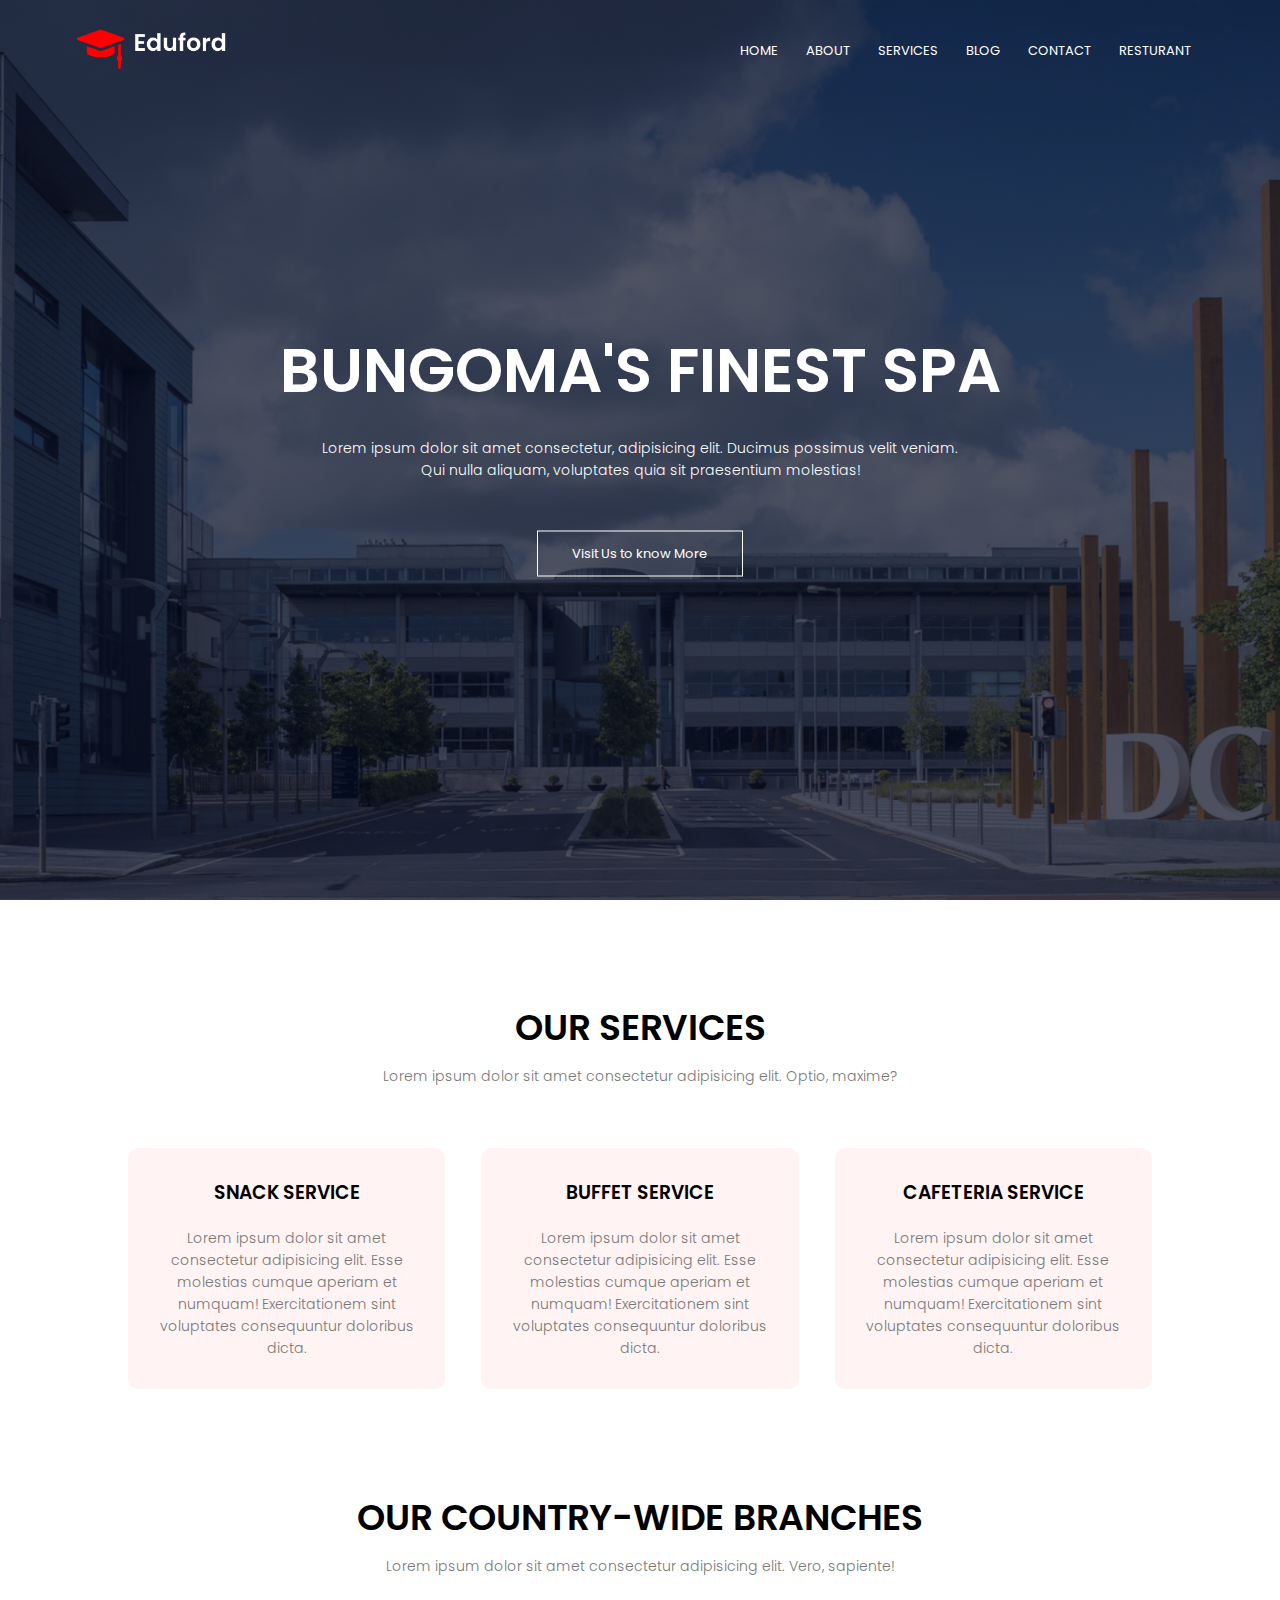
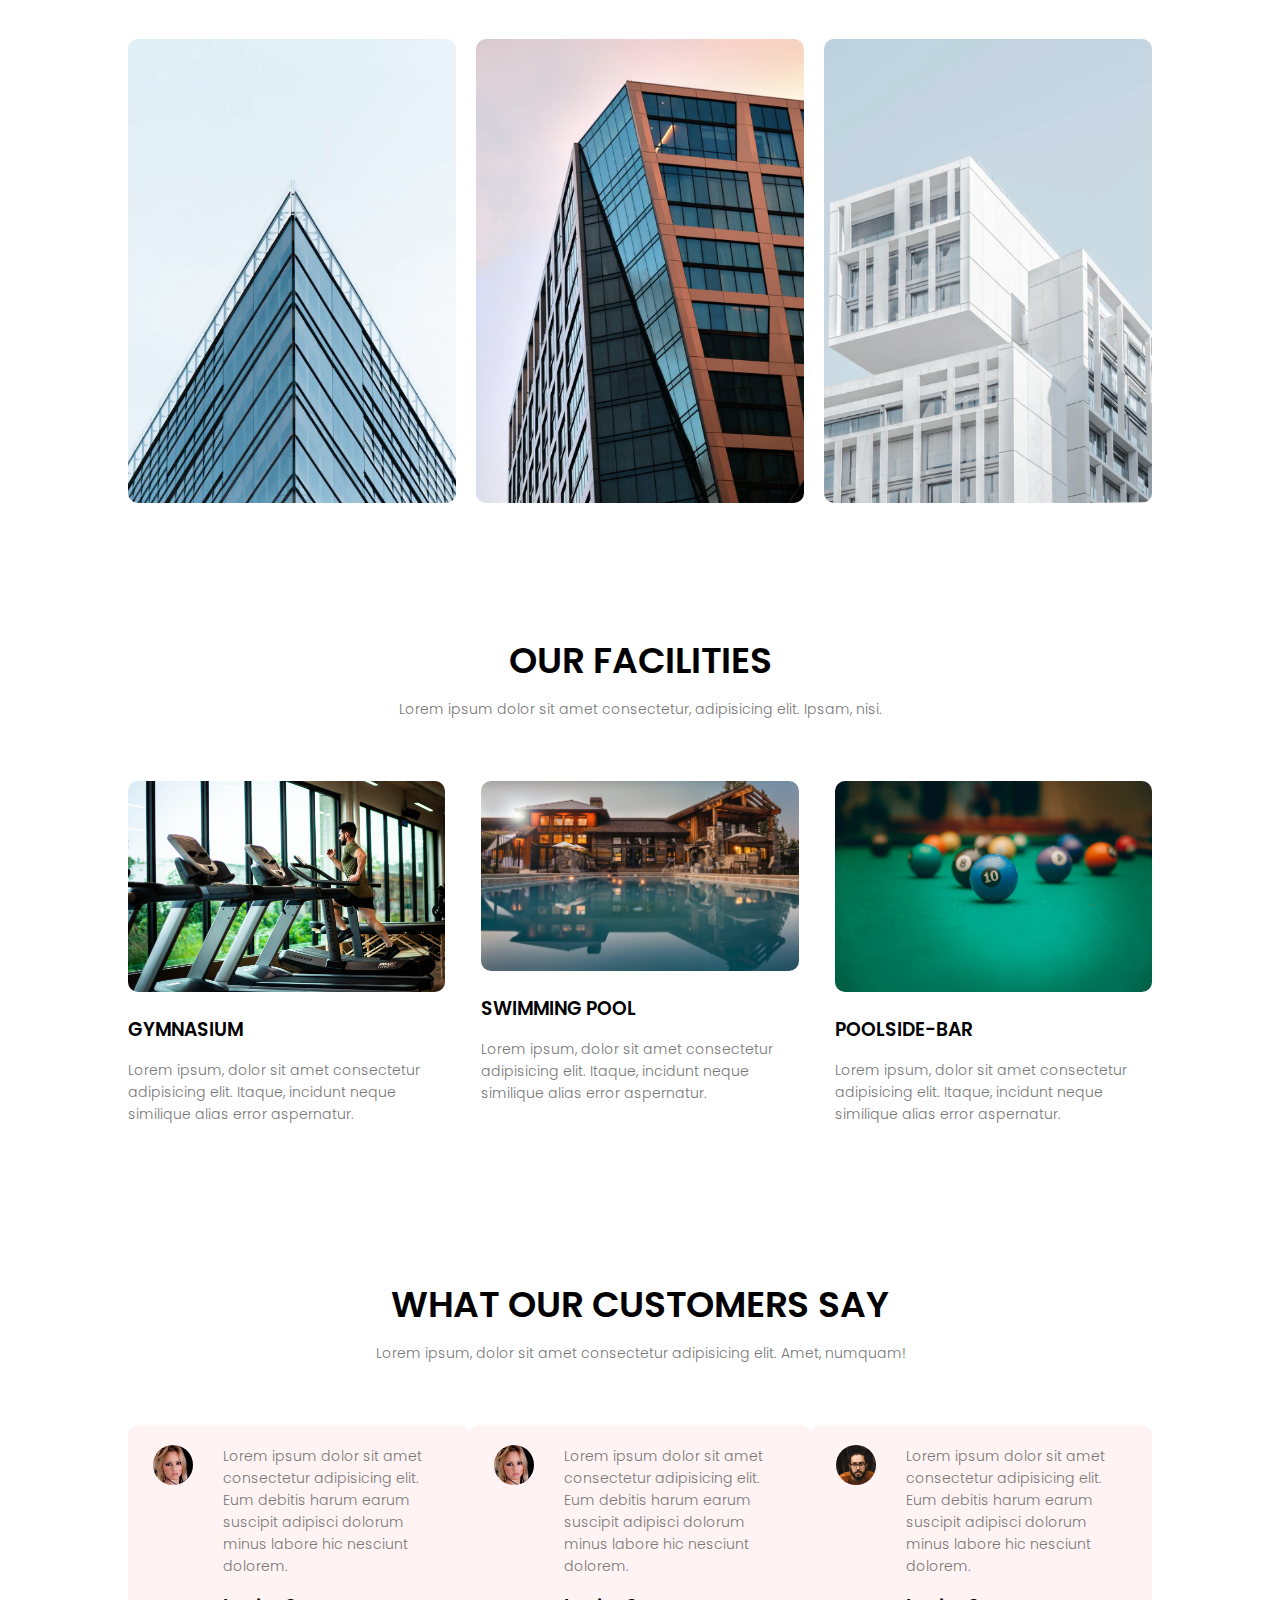
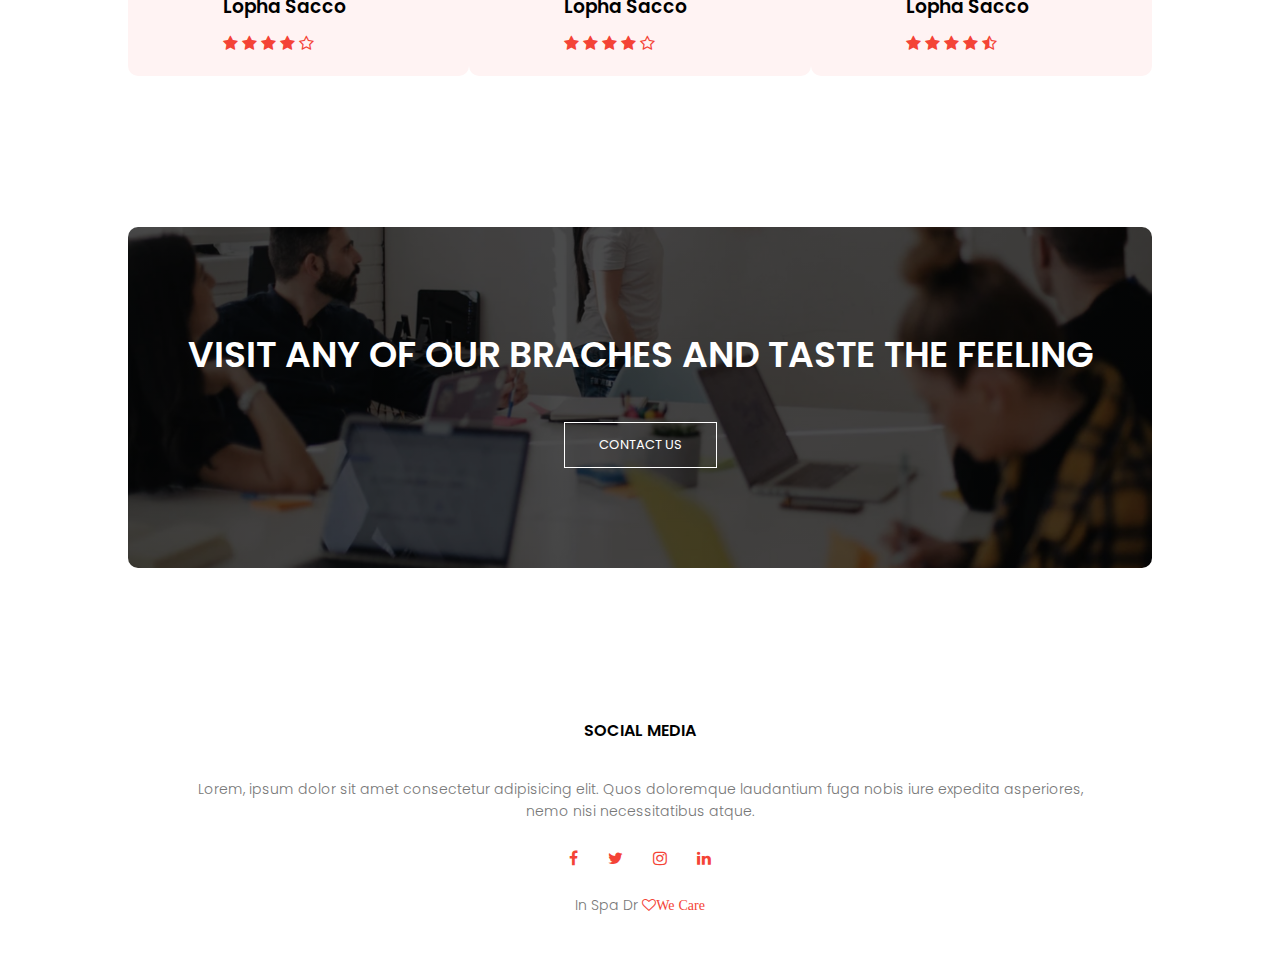
==== index.html @ 80379910 "Add files via upload" ====
<!DOCTYPE html>
<html lang="en">
<head>
    <meta charset="UTF-8">
    <meta http-equiv="X-UA-Compatible" content="IE=edge">
    <meta name="viewport" content="width=device-width, initial-scale=1.0">
    <title>Spa Dr. Hotel</title>
    <link rel="preconnect" href="https://fonts.gstatic.com">
<link href="https://fonts.googleapis.com/css2?family=Poppins:wght@100;200;300;400;600;700&display=swap" rel="stylesheet">
<link rel="stylesheet" href="https://stackpath.bootstrapcdn.com/font-awesome/4.7.0/css/font-awesome.min.css">
<link rel="stylesheet" href="style.css">
</head>

<body>
    <section class="header">
        <nav>
            <a href="#"><img src="images/logo.png" alt=""></a>
            <div class="nav-links" id="navLinks">
                <i class="fa fa-times"onclick="hideMenu"></i>
                <ul>
                    <li><a href="">HOME</a></li>
                    <li><a href="">ABOUT</a></li>
                    <li><a href="">SERVICES</a></li>
                    <li><a href="">BLOG</a></li>
                    <li><a href="">CONTACT</a></li>
                    <li><a href="/Our Resturant/index.html">RESTURANT</a></li>
                </ul>
            </div>
            <i class="fa fa-bars" onclick="showMenu"></i>
        </nav>
        <div class="text-box">
            <h1>BUNGOMA'S FINEST SPA</h1>
            <p>Lorem ipsum dolor sit amet consectetur, adipisicing elit. Ducimus possimus velit veniam.<br> Qui nulla aliquam, voluptates quia sit praesentium molestias!</p>
            <a href="" class="hero-btn">Visit Us to know More</a>
        </div>
    </section>



    <section class="course">
        <h1>OUR SERVICES</h1>
        <p>Lorem ipsum dolor sit amet consectetur adipisicing elit. Optio, maxime?</p>
        <div class="row">
            <div class="course-col">
                <h3>SNACK SERVICE</h3>
                <p>Lorem ipsum dolor sit amet consectetur adipisicing elit. Esse molestias cumque aperiam et numquam! Exercitationem sint voluptates consequuntur doloribus dicta.</p>

            </div>
            <div class="course-col">
                <h3>BUFFET SERVICE</h3>
                <p>Lorem ipsum dolor sit amet consectetur adipisicing elit. Esse molestias cumque aperiam et numquam! Exercitationem sint voluptates consequuntur doloribus dicta.</p>
                
            </div>
            <div class="course-col">
                <h3>CAFETERIA SERVICE</h3>
                <p>Lorem ipsum dolor sit amet consectetur adipisicing elit. Esse molestias cumque aperiam et numquam! Exercitationem sint voluptates consequuntur doloribus dicta.</p>
                
            </div>
        </div>

    </section>

    <section class="branches">
        <h1>OUR COUNTRY-WIDE BRANCHES</h1>
        <p>Lorem ipsum dolor sit amet consectetur adipisicing elit. Vero, sapiente!</p>
        <div class="row">
            <div class="branches-col">
                <img src="images/london.png" alt="">
                <div class="layer">
                    <h3>NAIROBI</h3>

                </div>
            </div>
            <div class="branches-col">
                <img src="images/newyork.png" alt="">
                <div class="layer">
                    <h3>NAKURU</h3>

                </div>
            </div>
            <div class="branches-col">
                <img src="images/washington.png" alt="">
                <div class="layer">
                    <h3>ELDORET</h3>

                </div>
            </div>
        </div>
    </section>

    <!--facilities-->
    <section class="facilities">
        <h1>OUR FACILITIES</h1>
        <P>Lorem ipsum dolor sit amet consectetur, adipisicing elit. Ipsam, nisi.</P>
        <div class="row">
            <div class="facilities-col">
                <img src="images/pexels-william-choquette-1954524.jpg" alt="">
                <h3>GYMNASIUM</h3>
                <p>Lorem ipsum, dolor sit amet consectetur adipisicing elit. Itaque, incidunt neque similique alias error aspernatur.</p>

            </div>
            <div class="facilities-col">
                <img src="images/swimmingpool.jpg" alt="">
                <h3>SWIMMING POOL</h3>
                <p>Lorem ipsum, dolor sit amet consectetur adipisicing elit. Itaque, incidunt neque similique alias error aspernatur.</p>
                
            </div>
            <div class="facilities-col">
                <img src="images/poolingtable.jpg" alt="">
                <h3>POOLSIDE-BAR</h3>
                <p>Lorem ipsum, dolor sit amet consectetur adipisicing elit. Itaque, incidunt neque similique alias error aspernatur.</p>
                
            </div>

        </div>

    </section>

    <!--Testimonials-->
    <section class="testimonials">
        <h1>WHAT OUR CUSTOMERS SAY</h1>
        <p>Lorem ipsum, dolor sit amet consectetur adipisicing elit. Amet, numquam!</p>
        <div class="row">
            <div class="testimonials-col">
                <img src="images/user1.jpg" alt="">
                <div>
                    <p>Lorem ipsum dolor sit amet consectetur adipisicing elit. Eum debitis harum earum suscipit adipisci dolorum minus labore hic nesciunt dolorem.</p>
                    <h3>Lopha Sacco</h3>
                    <i class="fa fa-star"></i>
                    <i class="fa fa-star"></i>
                    <i class="fa fa-star"></i>
                    <i class="fa fa-star"></i>
                    <i class="fa fa-star-o"></i>
                </div>
            </div>
            <div class="testimonials-col">
                <img src="images/user1.jpg" alt="">
                <div>
                    <p>Lorem ipsum dolor sit amet consectetur adipisicing elit. Eum debitis harum earum suscipit adipisci dolorum minus labore hic nesciunt dolorem.</p>
                    <h3>Lopha Sacco</h3>
                    <i class="fa fa-star"></i>
                    <i class="fa fa-star"></i>
                    <i class="fa fa-star"></i>
                    <i class="fa fa-star"></i>
                    <i class="fa fa-star-o"></i>
                </div>
            </div>
            <div class="testimonials-col">
                <img src="images/user2.jpg" alt="">
                <div>
                    <p>Lorem ipsum dolor sit amet consectetur adipisicing elit. Eum debitis harum earum suscipit adipisci dolorum minus labore hic nesciunt dolorem.</p>
                    <h3>Lopha Sacco</h3>
                    <i class="fa fa-star"></i>
                    <i class="fa fa-star"></i>
                    <i class="fa fa-star"></i>
                    <i class="fa fa-star"></i>
                    <i class="fa fa-star-half-o"></i>
                </div>
            </div>
        </div>
    </section>

    <!--Visit Us today-->
    <section class="cta">
        <h1>VISIT ANY OF OUR BRACHES AND TASTE THE FEELING</h1>
          <a href="" class="hero-btn">CONTACT US</a>

    </section>

    <!--footer-->

    <section class="footer">
        <h4>SOCIAL MEDIA</h4>
        <p>Lorem, ipsum dolor sit amet consectetur adipisicing elit. Quos doloremque laudantium fuga nobis iure expedita asperiores,<br> nemo nisi necessitatibus atque.</p>
        <div class="icons">
    <i class="fa fa-facebook"></i>
    <i class="fa fa-twitter"></i>
    <i class="fa fa-instagram"></i>
    <i class="fa fa-linkedin"></i>
        </div>
        <p>In Spa Dr <i class="fa fa-heart-o">We Care</i></p>

    </section>


    <script src="script.js"></script>
</body>
</html>
---- style.css ----
*{
    margin: 0;
    padding: 0;
    font-family: 'Poppins', sans-serif;
}
.header{
    min-height: 100vh;
    width: 100%;
    background-image: linear-gradient(rgba(4,9,30,0.7),rgba(4,9,30,0.7)), url(images/banner.png);
    background-position: center;
    background-size: cover;
    position: relative;
}
nav{
    display: flex;
    padding: 2% 6%;
    justify-content: space-between;
    align-items: center;

}
nav img{
    width: 150px;

}
.nav-links{
    flex: 1;
    text-align: right;

}
.nav-links ul li{
    list-style: none;
    display: inline-block;
    padding: 8px 12px;
    position: relative;

}
.nav-links ul li a{
    color: #fff;
    text-decoration: none;
    font-size: 13px;
}
.nav-links ul li::after{
    content:'';
    width: 0%;
    height: 2px;
    background: #f44336;
    display: block;
    margin: auto;
    transition: 0.5s;
}
.nav-links ul li:hover::after{
width: 100%;
}
.text-box{
    width: 90%;
    color: #fff;
    position: absolute;
    top: 50%;
    left: 50%;
    transform: translate(-50%, -50%);
    text-align: center;

}
.text-box h1{
    font-size: 62px;
}
.text-box p{
    margin: 10px 0 40px;
    font-size: 14px;
    color: #fff;

}
.hero-btn{
    display: inline-block;
    text-decoration: none;
    color: #fff;
    border: 1px solid #fff;
    padding: 12px 34px;
    font-size: 13px; 
    background: transparent;
    position: relative;
    cursor: pointer;
}
.hero-btn:hover{
    border: 1px solid #f44336;
    background:#f44336;
    transition: 1s;
}
nav .fa{
    display: none;
}
@media(max-width: 700px){
    .text-box h1{
        font-size: 20px;
    }
    .nav-links ul li{
        display: block;
    }
    .nav-links{
        position: absolute;
        background: #f44336;
        height: 100vh;
        width: 200px;
        top: 0;
        right: -200px;
        text-align: left;
        z-index: 2;
        transition: 1s;
    }
    nav .fa{
        display: block;
        color: #fff;
        margin: 10px;
        font-size: 22px;
        cursor: pointer
    }
    .nav-links ul{
        padding: 30px;
    }
}

/*course*/

.course{
    width: 80%;
    margin: auto;
    text-align: center;
    padding-top: 100px
}
h1{
    font-size: 36px;
    font-weight: 600;
}
p{
    color: #777;
    font-size: 14px;
    font-weight: 300;
    line-height: 22px;
    padding: 10px;
}
.row{
    margin-top: 5%;
    display: flex;
    justify-content: space-between;
}
.course-col{
    flex-basis: 31%;
    background: #fff3f3;
    border-radius: 10px;
    margin-bottom: 5%;
    padding: 20px 12px;
    box-sizing: border-box;
    transition: 0.5s;
}
h3{
    text-align: center;
    font-weight: 600;
    margin: 10px 0;
}
.course-col:hover{
    box-shadow: 0 0 20px 0px rgba(0,0,0,0.2);
}
@media(max-width: 700px){
    .row{
        flex-direction: column;
    }
}

/* branches*/

.branches{
    width: 80%;
    margin: auto;
    text-align: center;
    padding-top: 50px;
}
.branches-col{
    flex-basis: 32%;
    border-radius: 10px;
    margin-bottom: 30px;
    position: relative;
    overflow: hidden;
}
.branches-col img{
    width: 100%;
    display: block;
}
.layer{
    background: transparent;
    height: 100%;
    width: 100%;
    position: absolute;
    top: 0;
    left: 0;
    transition: 0.5s;
}
.layer:hover{
    background: rgba(226,0,0,0.7);
}
.layer h3{
    width: 100%;
    font-weight: 500;
    color: #fff;
    font-size: 26px;
    bottom: 0;
    left: 50%;
    transform: translateX(-50%);
    position: absolute;
    opacity: 0;
    transition: 0.5s;
}
.layer:hover h3{
    bottom: 49%;
    opacity: 1;
}



/* facilities*/

.facilities{
    width: 80%;
    margin: auto;
    text-align: center;
    padding-top: 100px;

}
.facilities-col{
    flex-basis: 31%;
    border-radius: 10px;
    margin-bottom: 5%;
    text-align: left;
}
.facilities-col img{
    width: 100%;
    border-radius: 10px;
}
.facilities-col p{
    padding: 0;
}
.facilities-col h3{
    margin-top: 16px;
    margin-bottom: 15px;
    text-align: left;

}




/*testimonials*/

.testimonials{
    width: 80%;
    margin: auto;
    padding-top: 100px;
    text-align: center;

}
.testimonials-col{
    flex-basis: 44%;
    border-radius: 10px;
    margin-bottom: 5%;
    text-align: left;
    background: #fff3f3;
    padding: 20px;
    cursor: pointer;
    display: flex;

}
.testimonials-col img{
    height: 40px;
    margin-left: 5px;
    margin-right: 30px;
    border-radius: 50%;
}
.testimonials-col p{
    padding: 0;
}
.testimonials-col h3{
    margin-top: 15px;
    text-align: left;

}
.testimonials-col .fa{
    color: #f44336;
}
@media( max-width: 700px){
    .testimonials-col img{
        margin-left: 0px;
        margin-right: 15px;
    }
}



/*call us*/

.cta{
    margin: 100px auto;
    width: 80%;
    background-image: linear-gradient(rgba(0,0,0,0.7),rgba(0,0,0,0.7)), url(images/banner2.jpg);
    background-position: center;
    background-size: cover;
    border-radius: 10px;
    text-align: center;
    padding: 100px 0;
}
.cta h1{
    color: #fff;
    margin-bottom: 40px;
    padding: 0;
}
@media( max-width: 700px){
    .cta h1{
        font-size: 24px;
    }
}

/* footer*/


.footer{
    width:100%;
    text-align: center;
    padding: 30px 0;

}
.footer h4{
    margin-bottom: 25px;
    margin-top: 20px;
font-weight: 600;

}
.icons .fa{
    color: #f44336;
    margin: 0 13px;
    cursor: pointer;
    padding: 18px 0;

}
.fa-heart-o{
    color: #f44336;
}
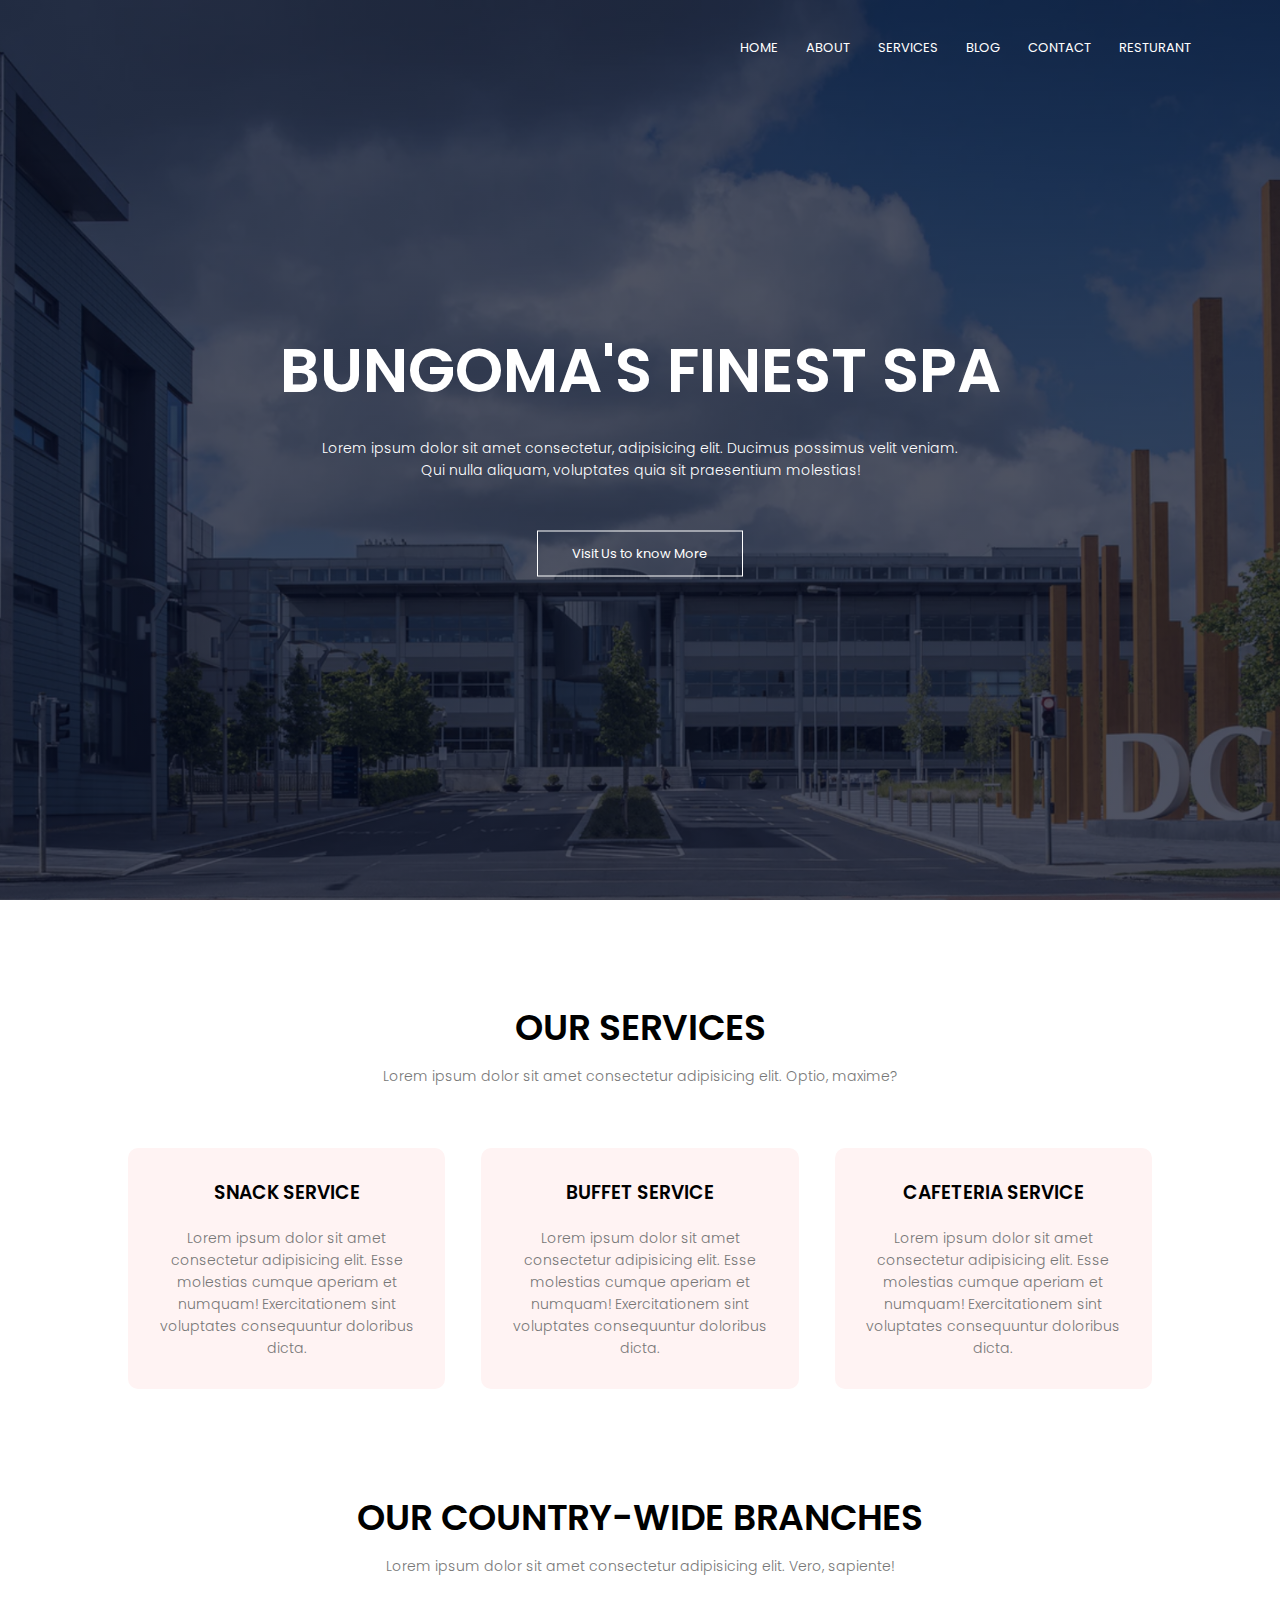
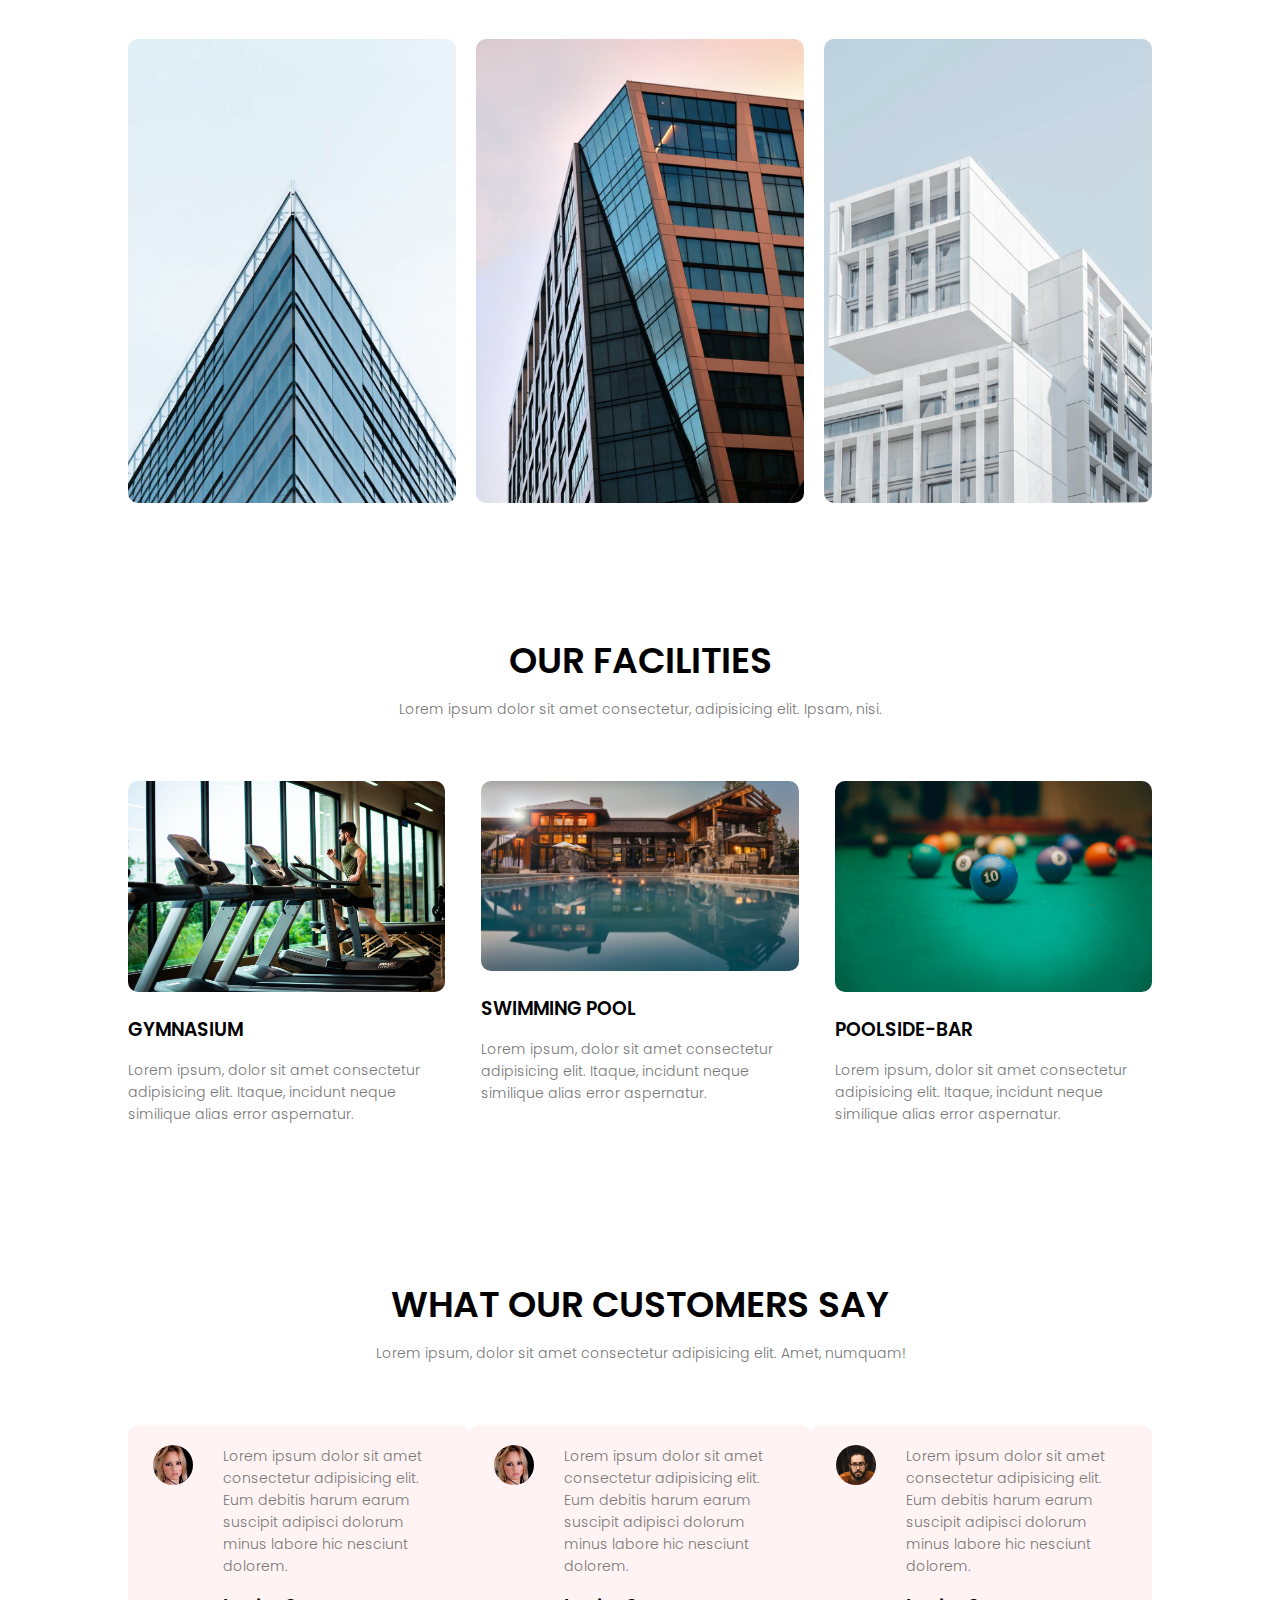
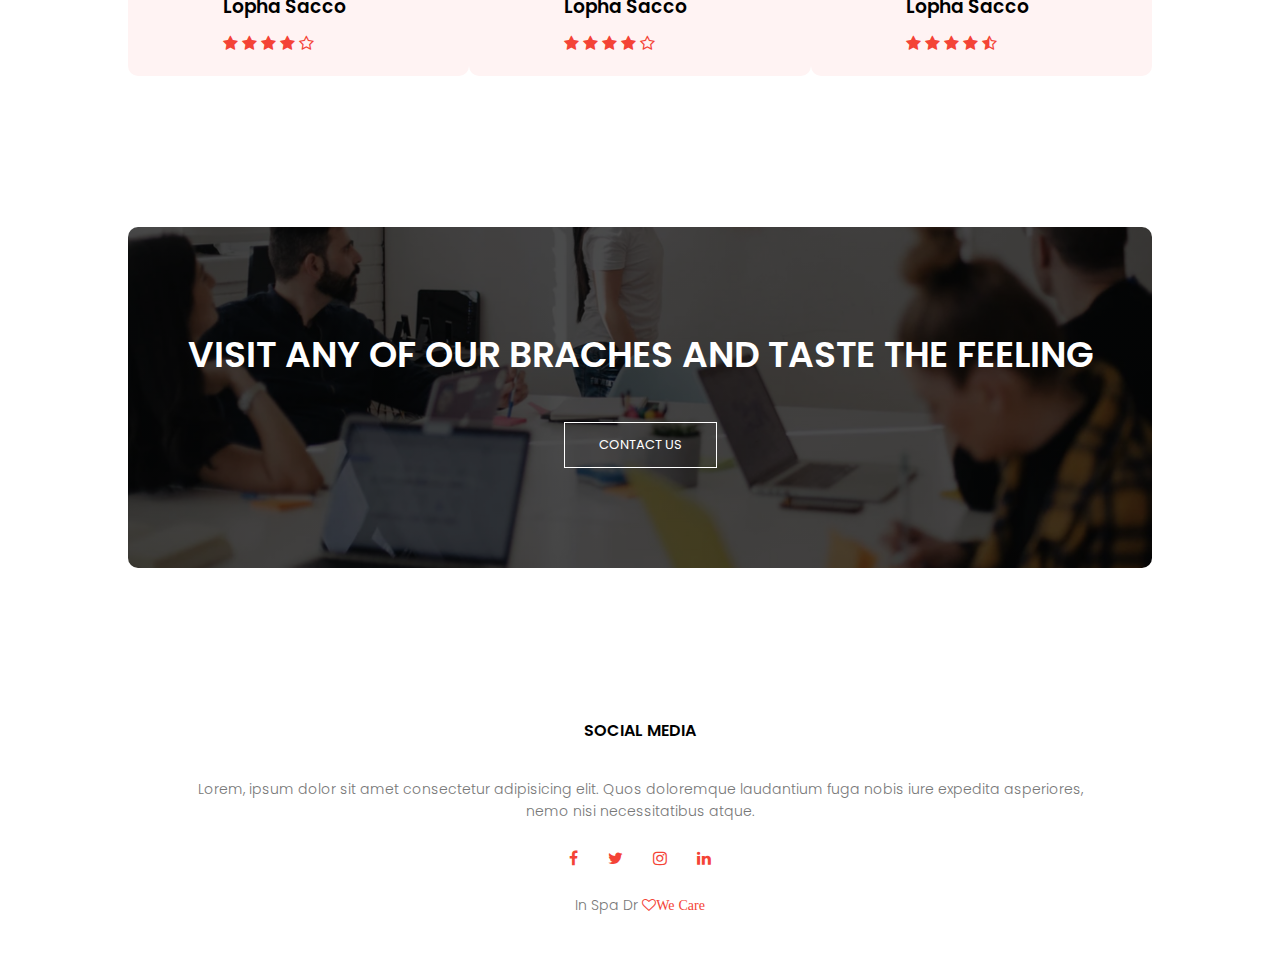
==== commit 3a00d4de: "Update index.html" ====
--- a/index.html
+++ b/index.html
@@ -14,7 +14,7 @@
 <body>
     <section class="header">
         <nav>
-            <a href="#"><img src="images/logo.png" alt=""></a>
+            
             <div class="nav-links" id="navLinks">
                 <i class="fa fa-times"onclick="hideMenu"></i>
                 <ul>
@@ -185,4 +185,4 @@
 
     <script src="script.js"></script>
 </body>
-</html>+</html>
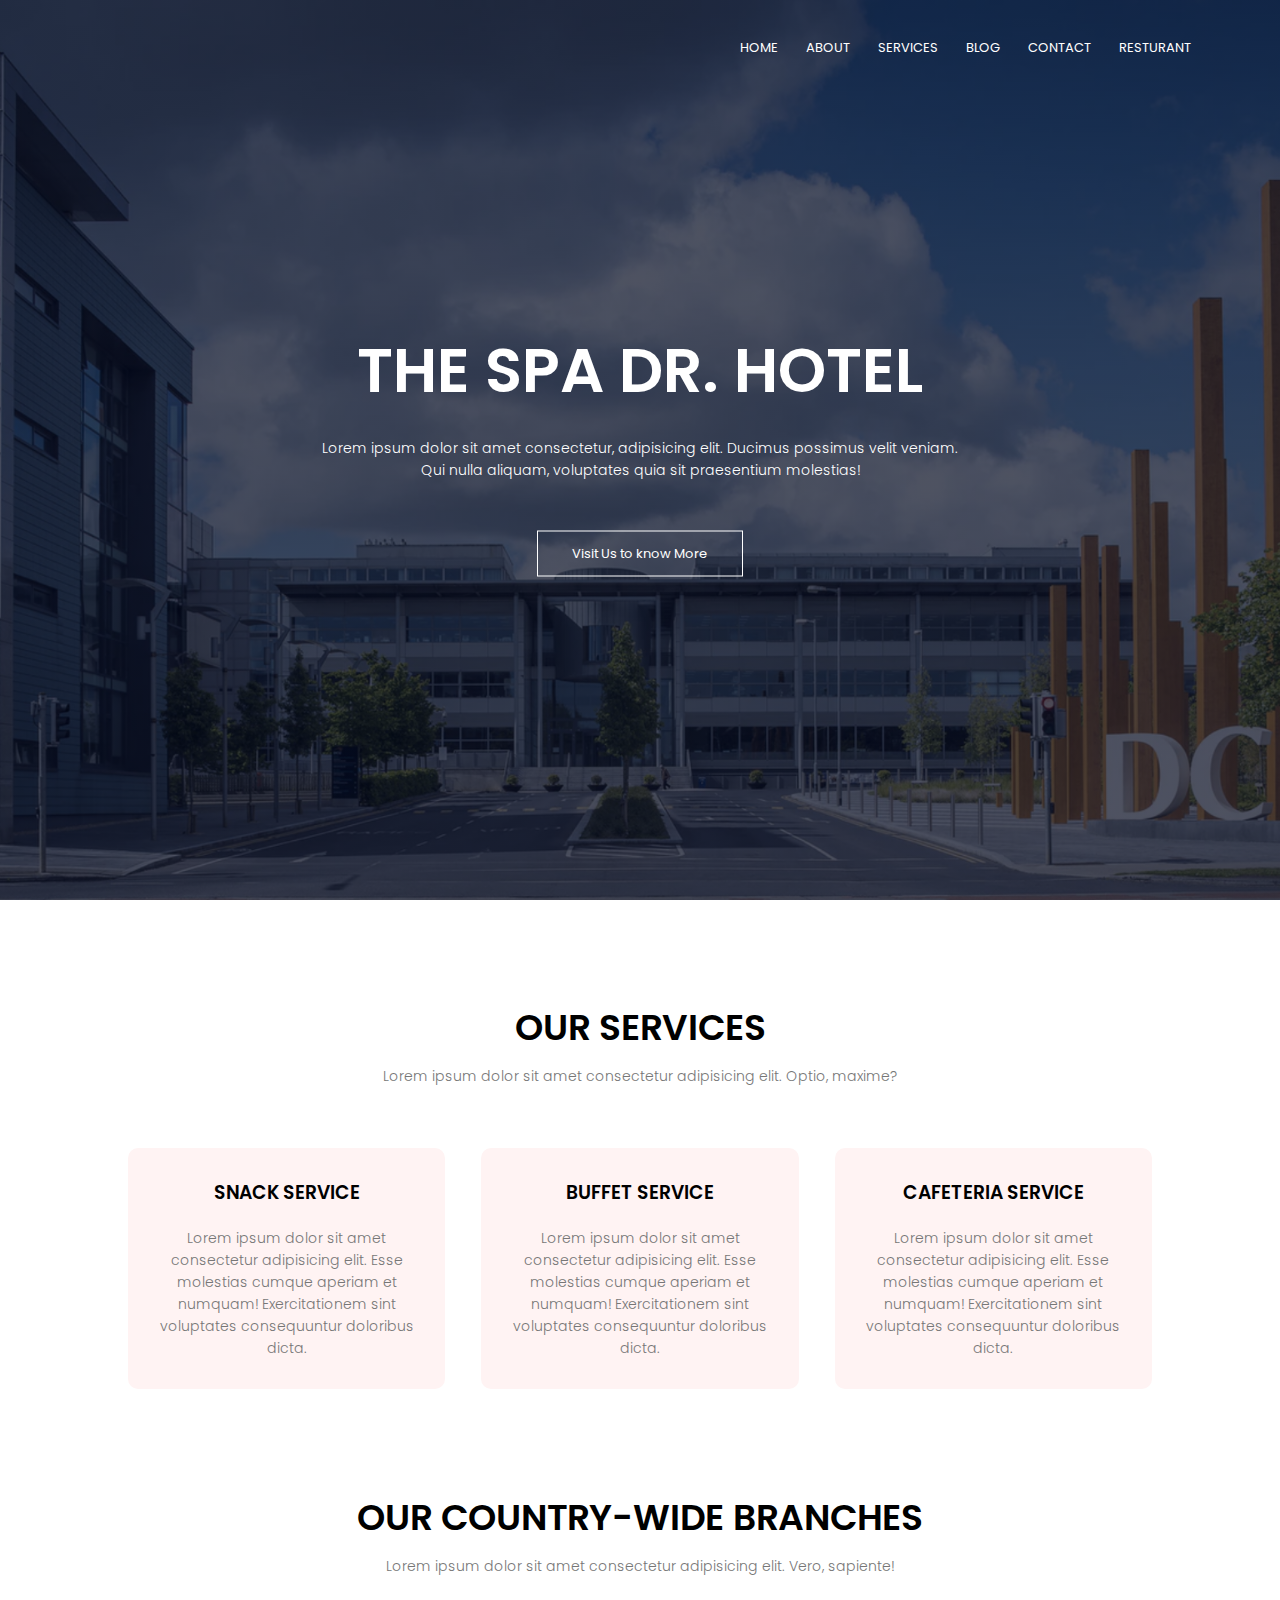
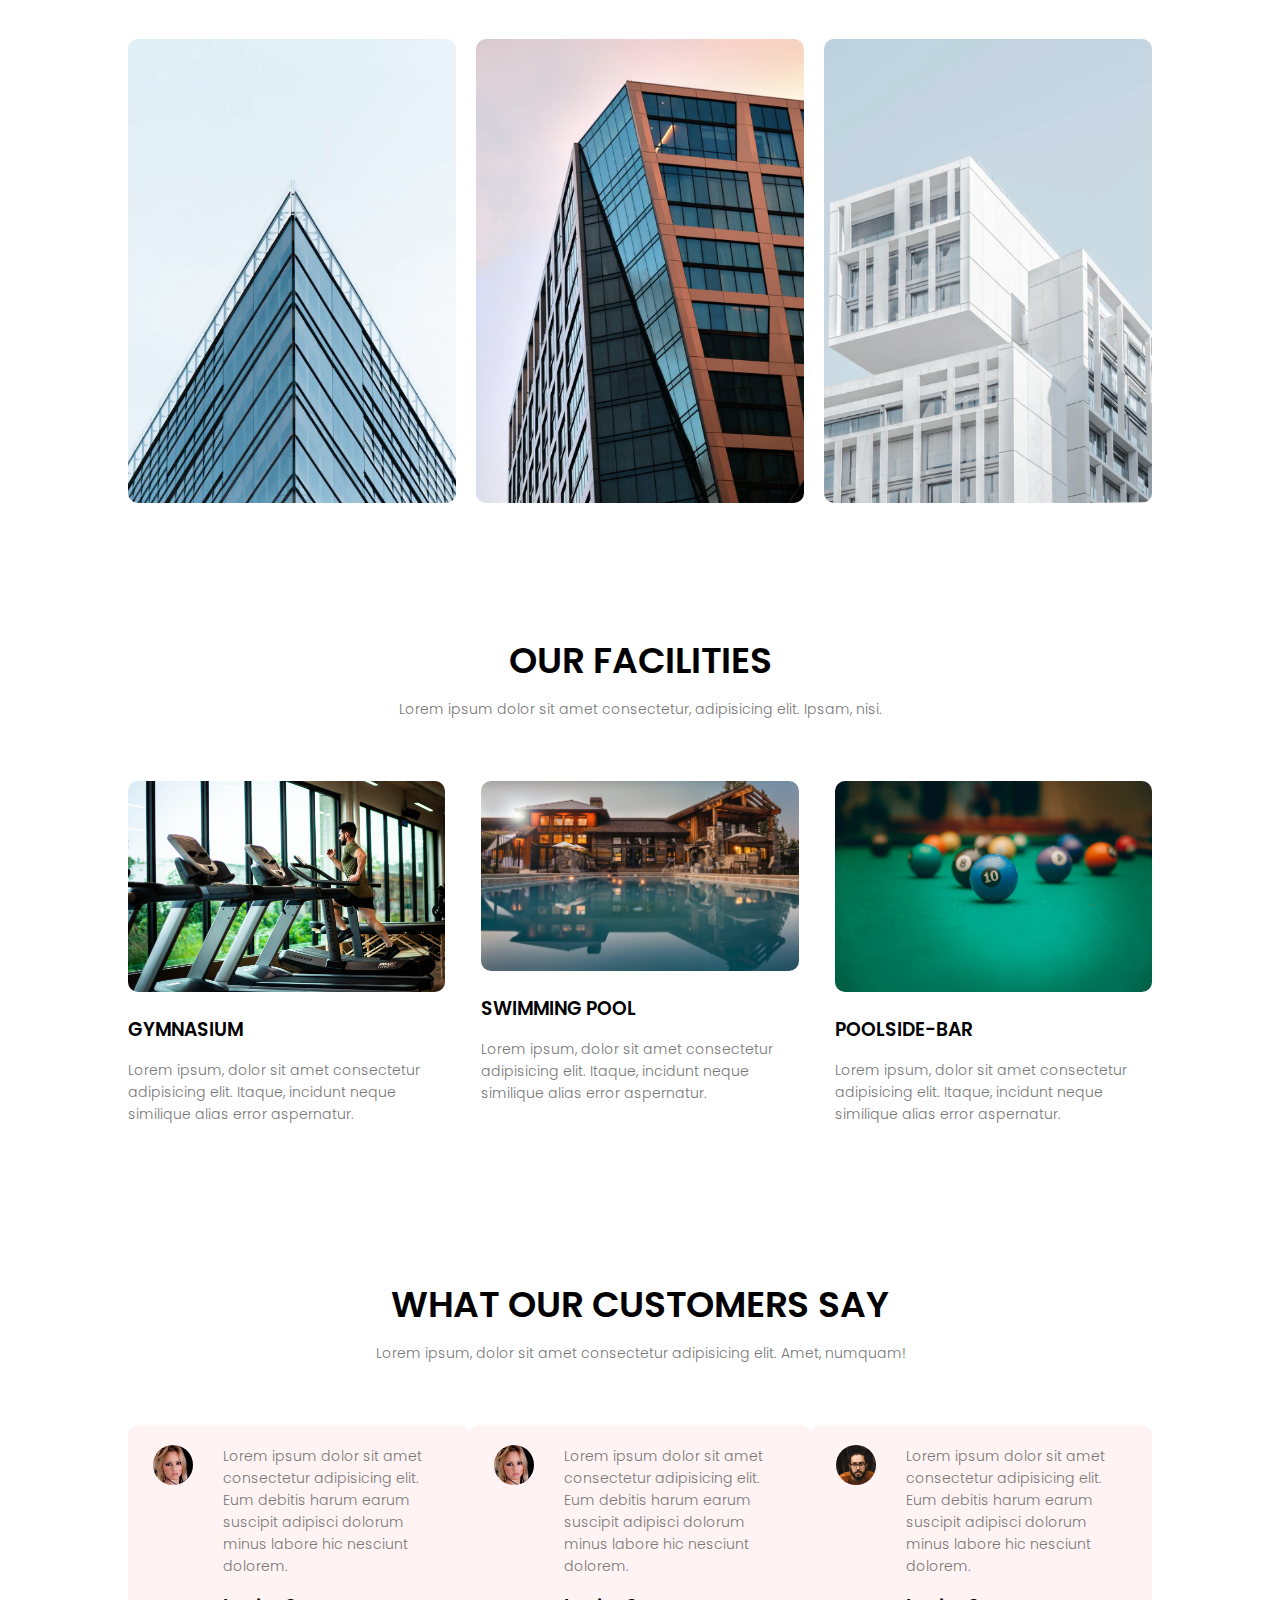
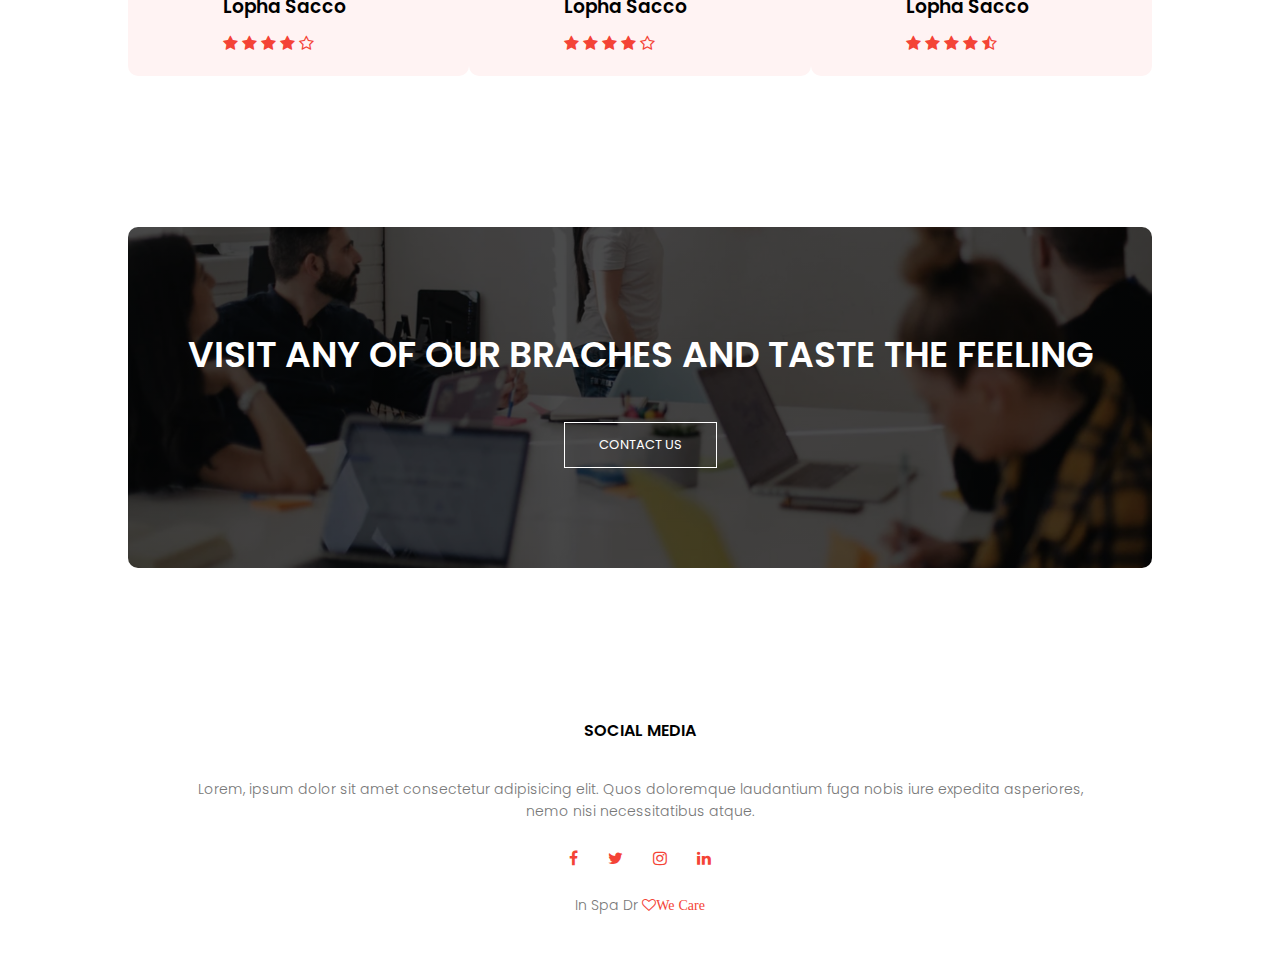
==== commit 95346ab3: "Update index.html" ====
--- a/index.html
+++ b/index.html
@@ -29,7 +29,7 @@
             <i class="fa fa-bars" onclick="showMenu"></i>
         </nav>
         <div class="text-box">
-            <h1>BUNGOMA'S FINEST SPA</h1>
+            <h1>THE SPA DR. HOTEL</h1>
             <p>Lorem ipsum dolor sit amet consectetur, adipisicing elit. Ducimus possimus velit veniam.<br> Qui nulla aliquam, voluptates quia sit praesentium molestias!</p>
             <a href="" class="hero-btn">Visit Us to know More</a>
         </div>
